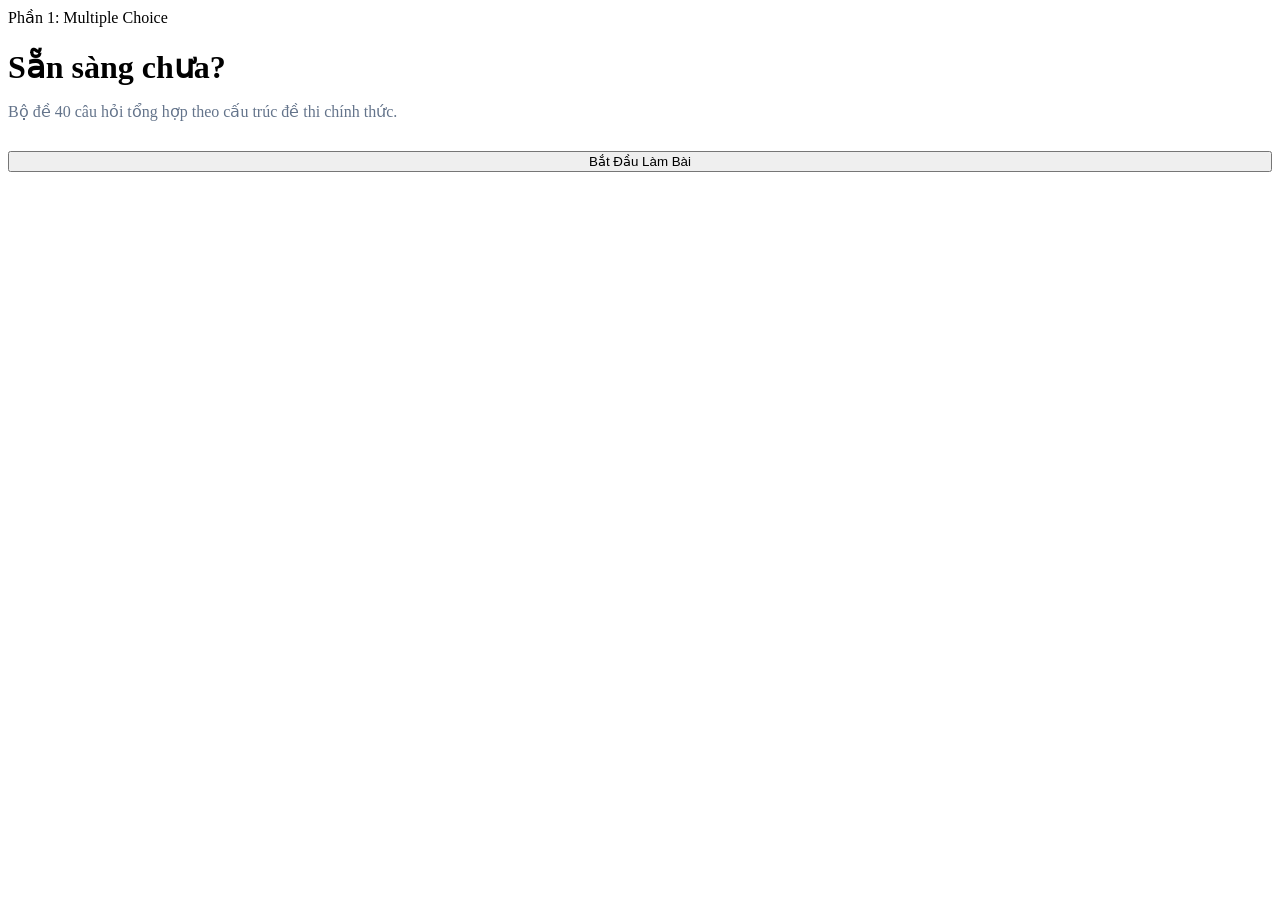
==== mobile.html @ 8171d70e "Add files via upload" ====
<!DOCTYPE html>
<html lang="vi">
<head>
    <meta charset="UTF-8">
    <meta name="viewport" content="width=device-width, initial-scale=1.0, maximum-scale=1.0, user-scalable=no">
    <title>Luyện Thi Tuyển Sinh 10 - Mobile</title>
    <link rel="stylesheet" href="mobile.css">
</head>
<body>
    <header>
        <div id="quiz-title">Phần 1: Multiple Choice</div>
        <div class="progress-container">
            <div id="progress-bar" class="progress-bar"></div>
        </div>
    </header>

    <main id="quiz-main">
        <!-- Home Screen -->
        <div id="home-screen" class="quiz-card">
            <h1 style="margin-bottom: 15px;">Sẵn sàng chưa?</h1>
            <p style="color: #64748b; margin-bottom: 30px;">Bộ đề 40 câu hỏi tổng hợp theo cấu trúc đề thi chính thức.</p>
            <button class="btn btn-primary" onclick="startQuiz()" style="width: 100%;">Bắt Đầu Làm Bài</button>
        </div>

        <!-- Quiz Container -->
        <div id="quiz-container" style="display: none;">
            <div class="instruction" id="instruction-text">Chọn đáp án đúng</div>
            <div id="passage-container" class="passage-text" style="display: none;"></div>
            <div class="question-text" id="question-text">Đang tải câu hỏi...</div>
            <div class="options-list" id="options-list">
                <!-- Options will be injected here -->
            </div>
            <div id="feedback-text" style="margin-top: 15px; font-weight: 600; display: none;"></div>
        </div>

        <!-- Result Screen -->
        <div id="result-screen" class="quiz-card result-screen" style="display: none;">
            <h2>Kết Quả</h2>
            <div class="score-badge" id="final-score">0/40</div>
            <p id="result-msg" style="margin-bottom: 30px;">Cố gắng luyện tập thêm nhé!</p>
            <button class="btn btn-primary" onclick="location.reload()" style="width: 100%;">Làm Lại Bộ Khác</button>
        </div>
    </main>

    <footer id="quiz-footer" style="display: none;">
        <button class="btn btn-secondary" onclick="prevQuestion()" id="prev-btn">Quay Lại</button>
        <button class="btn btn-primary" onclick="nextQuestion()" id="next-btn">Tiếp Theo</button>
    </footer>

    <script src="data.js"></script>
    <script src="mobile.js"></script>
</body>
</html>
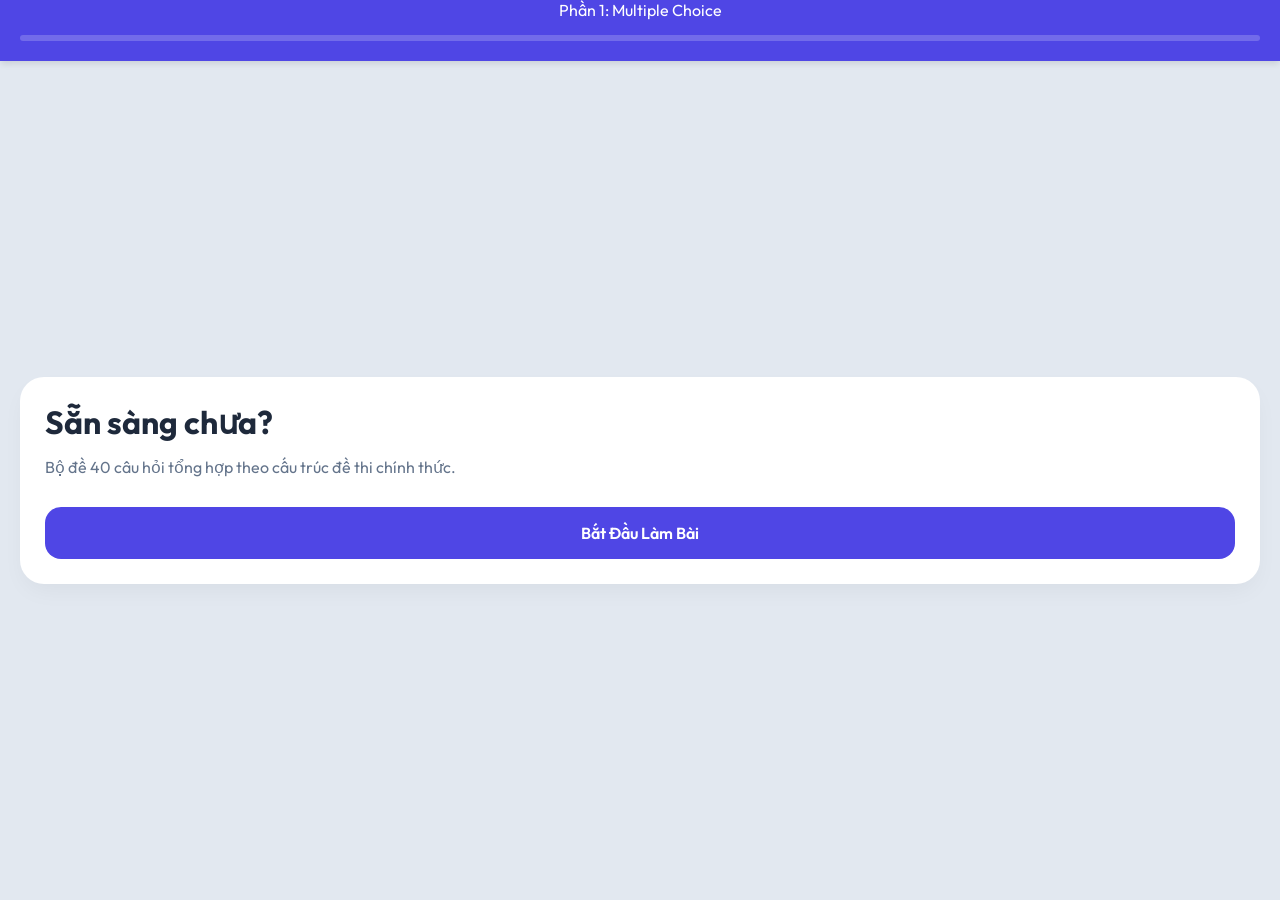
==== commit f512c635: "Add files via upload" ====
--- a/mobile.html
+++ b/mobile.html
@@ -47,7 +47,7 @@
         <button class="btn btn-primary" onclick="nextQuestion()" id="next-btn">Tiếp Theo</button>
     </footer>
 
-    <script src="data.js"></script>
+    <script src="data.js?v=1.1"></script>
     <script src="mobile.js"></script>
 </body>
 </html>
--- a/mobile.css
+++ b/mobile.css
@@ -0,0 +1,175 @@
+@import url('https://fonts.googleapis.com/css2?family=Outfit:wght@300;400;600;700&display=swap');
+
+:root {
+    --primary: #4f46e5;
+    --primary-light: #818cf8;
+    --bg: #f8fafc;
+    --card: #ffffff;
+    --text: #1e293b;
+    --success: #22c55e;
+    --error: #ef4444;
+    --accent: #f472b6;
+}
+
+* {
+    margin: 0;
+    padding: 0;
+    box-sizing: border-box;
+    font-family: 'Outfit', sans-serif;
+    -webkit-tap-highlight-color: transparent;
+}
+
+body {
+    background: #e2e8f0;
+    color: var(--text);
+    height: 100vh;
+    display: flex;
+    flex-direction: column;
+}
+
+/* Header & Progress */
+header {
+    background: var(--primary);
+    color: white;
+    padding: 20px;
+    padding-top: env(safe-area-inset-top);
+    text-align: center;
+    box-shadow: 0 4px 6px -1px rgba(0, 0, 0, 0.1);
+}
+
+.progress-container {
+    height: 6px;
+    background: rgba(255, 255, 255, 0.2);
+    border-radius: 3px;
+    margin-top: 15px;
+    overflow: hidden;
+}
+
+.progress-bar {
+    height: 100%;
+    background: var(--accent);
+    width: 0%;
+    transition: width 0.3s ease;
+}
+
+/* Quiz Content */
+main {
+    flex: 1;
+    padding: 20px;
+    overflow-y: auto;
+    display: flex;
+    flex-direction: column;
+    justify-content: center;
+}
+
+.quiz-card {
+    background: var(--card);
+    border-radius: 24px;
+    padding: 25px;
+    box-shadow: 0 10px 25px -5px rgba(0, 0, 0, 0.05);
+    animation: slideUp 0.4s ease-out;
+}
+
+.instruction {
+    font-size: 0.85rem;
+    color: #64748b;
+    margin-bottom: 10px;
+    font-style: italic;
+}
+
+.question-text {
+    font-size: 1.25rem;
+    font-weight: 600;
+    line-height: 1.5;
+    margin-bottom: 25px;
+}
+
+.passage-text {
+    background: #f1f5f9;
+    padding: 15px;
+    border-radius: 12px;
+    font-size: 0.95rem;
+    margin-bottom: 20px;
+    max-height: 200px;
+    overflow-y: auto;
+    border-left: 4px solid var(--primary);
+}
+
+/* Options */
+.options-list {
+    display: flex;
+    flex-direction: column;
+    gap: 12px;
+}
+
+.option-btn {
+    background: #f8fafc;
+    border: 2px solid #e2e8f0;
+    padding: 16px 20px;
+    border-radius: 16px;
+    font-size: 1rem;
+    text-align: left;
+    transition: all 0.2s ease;
+    cursor: pointer;
+    display: flex;
+    align-items: center;
+}
+
+.option-btn:active {
+    transform: scale(0.98);
+}
+
+.option-btn.selected {
+    border-color: var(--primary);
+    background: #eff6ff;
+}
+
+.option-btn.correct {
+    border-color: var(--success);
+    background: #f0fdf4;
+}
+
+.option-btn.wrong {
+    border-color: var(--error);
+    background: #fef2f2;
+}
+
+/* Footer Actions */
+footer {
+    padding: 20px;
+    padding-bottom: calc(20px + env(safe-area-inset-bottom));
+    display: flex;
+    gap: 15px;
+    background: white;
+}
+
+.btn {
+    flex: 1;
+    padding: 16px;
+    border-radius: 16px;
+    border: none;
+    font-weight: 600;
+    font-size: 1rem;
+    cursor: pointer;
+    transition: all 0.2s;
+}
+
+.btn-secondary { background: #f1f5f9; color: #475569; }
+.btn-primary { background: var(--primary); color: white; }
+
+/* Result Screen */
+.result-screen {
+    text-align: center;
+}
+
+.score-badge {
+    font-size: 4rem;
+    font-weight: 700;
+    color: var(--primary);
+    margin: 20px 0;
+}
+
+@keyframes slideUp {
+    from { opacity: 0; transform: translateY(20px); }
+    to { opacity: 1; transform: translateY(0); }
+}
